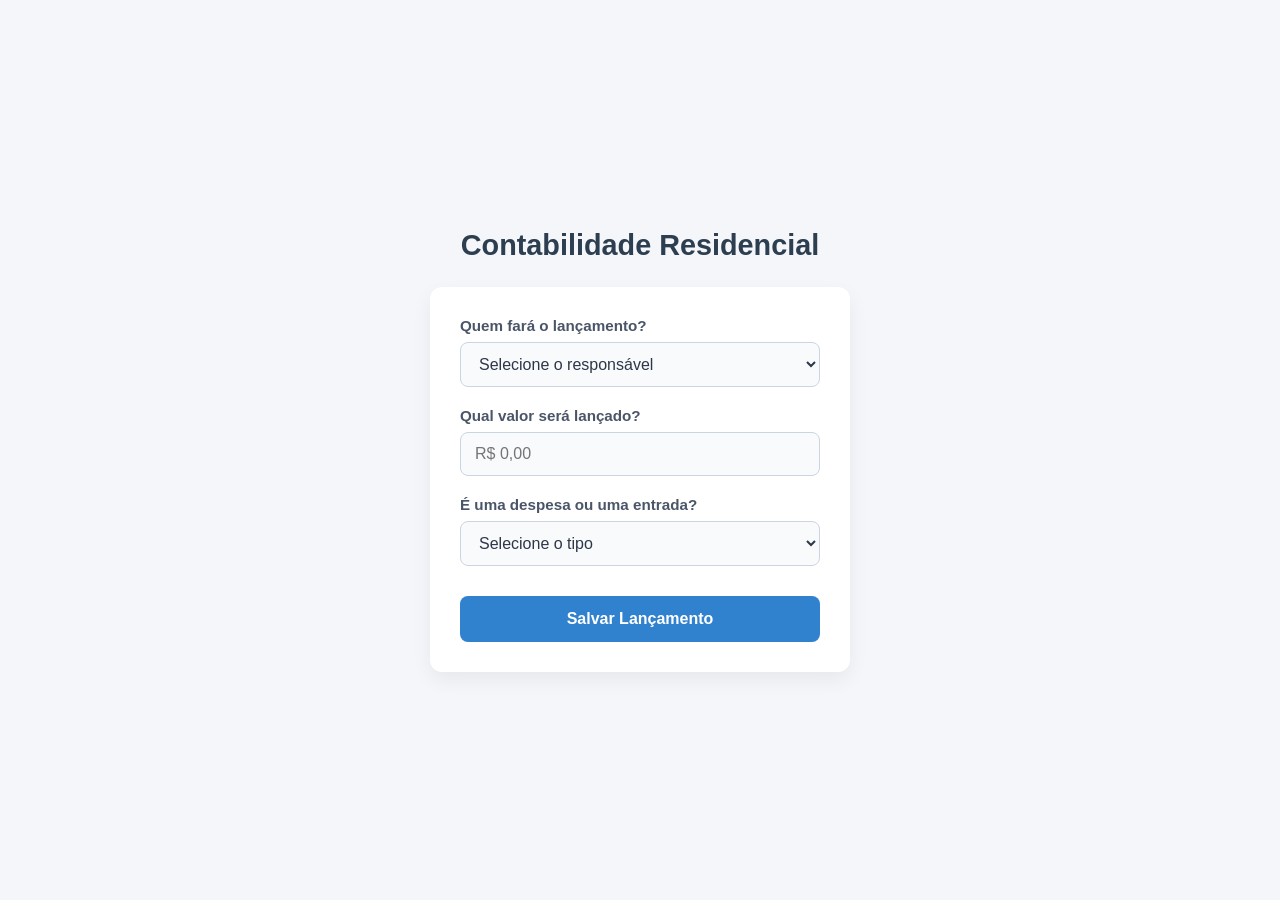
==== dashboard/index.html @ f48fa964 "Create HTML and CSS files" ====
<!DOCTYPE html>
<html lang="pt-BR">
<head>
    <meta charset="UTF-8">
    <meta name="viewport" content="width=device-width, initial-scale=1.0">
    <title>Contabilidade Residencial</title>
    <link rel="stylesheet" href="style.css">
</head>
<body>

    <header>
        <h1>Contabilidade Residencial</h1>
    </header>

    <main>
        <form>
            <!-- 1. Pergunta: Quem fará o lançamento? -->
            <div class="form-group">
                <label for="responsavel">Quem fará o lançamento?</label>
                <select id="responsavel" name="responsavel" required>
                    <option value="" disabled selected>Selecione o responsável</option>
                    <option value="morador_1">Morador 1</option>
                    <option value="morador_2">Morador 2</option>
                    <option value="outro">Outro</option>
                </select>
            </div>

            <!-- 2. Pergunta: Qual valor será lançado? -->
            <div class="form-group">
                <label for="valor">Qual valor será lançado?</label>
                <input type="number" id="valor" name="valor" step="0.01" min="0" placeholder="R$ 0,00" required>
            </div>

            <!-- 3. Pergunta: É uma despesa ou uma entrada? -->
            <div class="form-group">
                <label for="tipo_transacao">É uma despesa ou uma entrada?</label>
                <select id="tipo_transacao" name="tipo_transacao" required>
                    <option value="" disabled selected>Selecione o tipo</option>
                    <option value="entrada">Entrada</option>
                    <option value="despesa">Despesa</option>
                </select>
            </div>

            <button type="submit">Salvar Lançamento</button>
        </form>
    </main>

</body>
</html>
---- dashboard/style.css ----
/* Estilos Globais */
        * {
            margin: 0;
            padding: 0;
            box-sizing: border-box;
            font-family: 'Segoe UI', Tahoma, Geneva, Verdana, sans-serif;
        }

        body {
            background-color: #f4f6f9;
            color: #333;
            display: flex;
            flex-direction: column;
            align-items: center;
            justify-content: center;
            min-height: 100vh;
            padding: 20px;
        }

        /* Cabeçalho */
        header {
            margin-bottom: 25px;
            text-align: center;
        }

        header h1 {
            color: #2c3e50;
            font-size: 1.8rem;
        }

        /* Caixa Principal (Main) */
        main {
            background: #ffffff;
            width: 100%;
            max-width: 420px;
            padding: 30px;
            border-radius: 12px;
            box-shadow: 0 8px 20px rgba(0, 0, 0, 0.06);
        }

        /* Estrutura do Formutário */
        .form-group {
            margin-bottom: 20px;
        }

        label {
            display: block;
            font-weight: 600;
            margin-bottom: 8px;
            color: #4a5568;
            font-size: 0.95rem;
        }

        select, input[type="number"] {
            width: 100%;
            padding: 12px 14px;
            border: 1.5px solid #cbd5e0;
            border-radius: 8px;
            font-size: 1rem;
            color: #2d3748;
            background-color: #f8fafc;
            transition: all 0.2s ease-in-out;
            outline: none;
        }

        select:focus, input[type="number"]:focus {
            border-color: #3182ce;
            background-color: #ffffff;
            box-shadow: 0 0 0 3px rgba(49, 130, 206, 0.15);
        }

        /* Botão de Envio */
        button {
            width: 100%;
            padding: 14px;
            background-color: #3182ce;
            color: #ffffff;
            border: none;
            border-radius: 8px;
            font-size: 1rem;
            font-weight: 600;
            cursor: pointer;
            transition: background-color 0.2s ease-in-out;
            margin-top: 10px;
        }

        button:hover {
            background-color: #2b6cb0;
        }

        /* Responsividade para telas menores */
        @media (max-width: 480px) {
            main {
                padding: 20px;
            }
        }
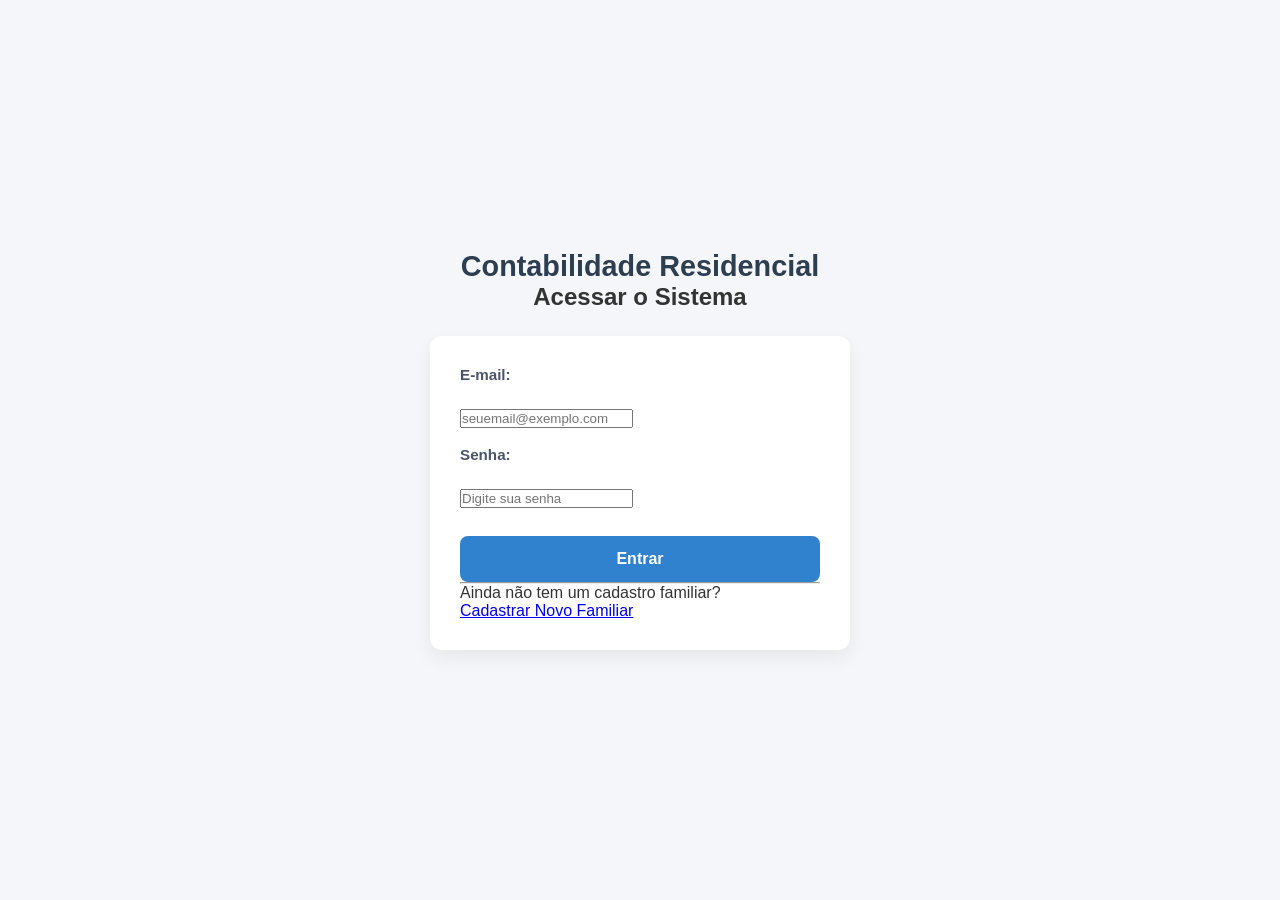
==== commit 262e1186: "Start HTML and PHP files" ====
--- a/dashboard/index.html
+++ b/dashboard/index.html
@@ -3,46 +3,43 @@
 <head>
     <meta charset="UTF-8">
     <meta name="viewport" content="width=device-width, initial-scale=1.0">
-    <title>Contabilidade Residencial</title>
+    <title>Login - Contabilidade Residencial</title>
     <link rel="stylesheet" href="style.css">
 </head>
 <body>
 
     <header>
         <h1>Contabilidade Residencial</h1>
+        <h2>Acessar o Sistema</h2>
     </header>
 
     <main>
-        <form>
-            <!-- 1. Pergunta: Quem fará o lançamento? -->
-            <div class="form-group">
-                <label for="responsavel">Quem fará o lançamento?</label>
-                <select id="responsavel" name="responsavel" required>
-                    <option value="" disabled selected>Selecione o responsável</option>
-                    <option value="morador_1">Morador 1</option>
-                    <option value="morador_2">Morador 2</option>
-                    <option value="outro">Outro</option>
-                </select>
+        <!-- Envia os dados de login para o PHP -->
+        <form action="cadastro.php" method="get">
+            
+            <!-- Identificador para o PHP tratar a autenticação -->
+            <input type="hidden" name="acao" value="login_usuario">
+
+            <div>
+                <label for="login_email">E-mail:</label><br>
+                <input type="email" id="login_email" name="email" placeholder="seuemail@exemplo.com" required>
             </div>
+            <br>
 
-            <!-- 2. Pergunta: Qual valor será lançado? -->
-            <div class="form-group">
-                <label for="valor">Qual valor será lançado?</label>
-                <input type="number" id="valor" name="valor" step="0.01" min="0" placeholder="R$ 0,00" required>
+            <div>
+                <label for="login_senha">Senha:</label><br>
+                <input type="password" id="login_senha" name="senha" placeholder="Digite sua senha" required>
             </div>
+            <br>
 
-            <!-- 3. Pergunta: É uma despesa ou uma entrada? -->
-            <div class="form-group">
-                <label for="tipo_transacao">É uma despesa ou uma entrada?</label>
-                <select id="tipo_transacao" name="tipo_transacao" required>
-                    <option value="" disabled selected>Selecione o tipo</option>
-                    <option value="entrada">Entrada</option>
-                    <option value="despesa">Despesa</option>
-                </select>
-            </div>
+            <button type="submit">Entrar</button>
+        </form>
 
-            <button type="submit">Salvar Lançamento</button>
-        </form>
+        <hr>
+
+        <!-- Link para a tela de Cadastro -->
+        <p>Ainda não tem um cadastro familiar?</p>
+        <a href="cadastro.html">Cadastrar Novo Familiar</a>
     </main>
 
 </body>
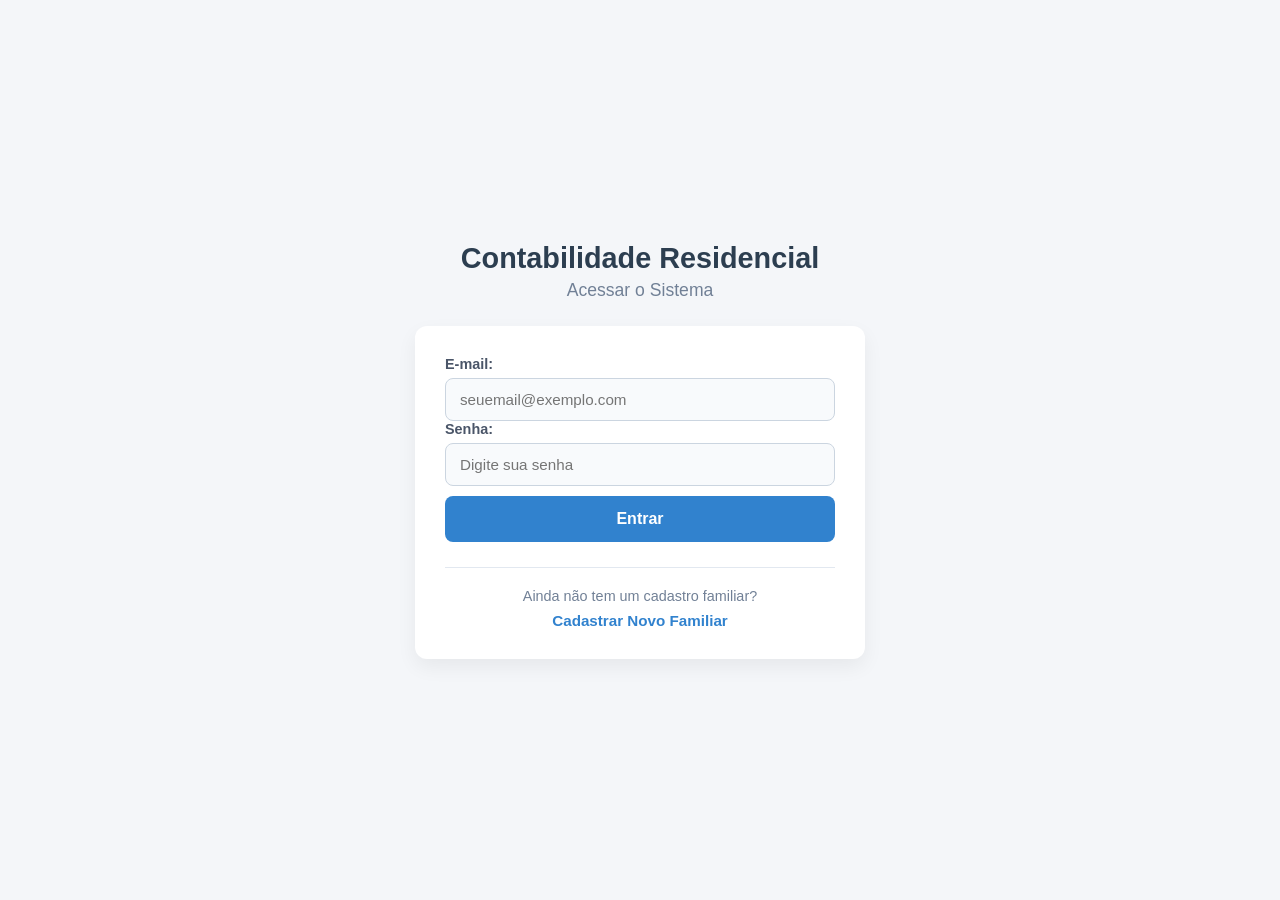
==== commit 81ba1821: "Criação de login.php para melhorar o sistema de login. Configuração do accounting.php para fazer os " ====
--- a/dashboard/index.html
+++ b/dashboard/index.html
@@ -15,7 +15,7 @@
 
     <main>
         <!-- Envia os dados de login para o PHP -->
-        <form action="cadastro.php" method="get">
+        <form action="login.php" method="post">
             
             <!-- Identificador para o PHP tratar a autenticação -->
             <input type="hidden" name="acao" value="login_usuario">
--- a/dashboard/style.css
+++ b/dashboard/style.css
@@ -1,96 +1,277 @@
-/* Estilos Globais */
-        * {
-            margin: 0;
-            padding: 0;
-            box-sizing: border-box;
-            font-family: 'Segoe UI', Tahoma, Geneva, Verdana, sans-serif;
-        }
-
-        body {
-            background-color: #f4f6f9;
-            color: #333;
-            display: flex;
-            flex-direction: column;
-            align-items: center;
-            justify-content: center;
-            min-height: 100vh;
-            padding: 20px;
-        }
-
-        /* Cabeçalho */
-        header {
-            margin-bottom: 25px;
-            text-align: center;
-        }
-
-        header h1 {
-            color: #2c3e50;
-            font-size: 1.8rem;
-        }
-
-        /* Caixa Principal (Main) */
-        main {
-            background: #ffffff;
-            width: 100%;
-            max-width: 420px;
-            padding: 30px;
-            border-radius: 12px;
-            box-shadow: 0 8px 20px rgba(0, 0, 0, 0.06);
-        }
-
-        /* Estrutura do Formutário */
-        .form-group {
-            margin-bottom: 20px;
-        }
-
-        label {
-            display: block;
-            font-weight: 600;
-            margin-bottom: 8px;
-            color: #4a5568;
-            font-size: 0.95rem;
-        }
-
-        select, input[type="number"] {
-            width: 100%;
-            padding: 12px 14px;
-            border: 1.5px solid #cbd5e0;
-            border-radius: 8px;
-            font-size: 1rem;
-            color: #2d3748;
-            background-color: #f8fafc;
-            transition: all 0.2s ease-in-out;
-            outline: none;
-        }
-
-        select:focus, input[type="number"]:focus {
-            border-color: #3182ce;
-            background-color: #ffffff;
-            box-shadow: 0 0 0 3px rgba(49, 130, 206, 0.15);
-        }
-
-        /* Botão de Envio */
-        button {
-            width: 100%;
-            padding: 14px;
-            background-color: #3182ce;
-            color: #ffffff;
-            border: none;
-            border-radius: 8px;
-            font-size: 1rem;
-            font-weight: 600;
-            cursor: pointer;
-            transition: background-color 0.2s ease-in-out;
-            margin-top: 10px;
-        }
-
-        button:hover {
-            background-color: #2b6cb0;
-        }
-
-        /* Responsividade para telas menores */
-        @media (max-width: 480px) {
-            main {
-                padding: 20px;
-            }
-        }+/* ==========================================================================
+   1. RESET E ESTILOS GLOBAIS
+   ========================================================================== */
+* {
+    margin: 0;
+    padding: 0;
+    box-sizing: border-box;
+    font-family: 'Segoe UI', Tahoma, Geneva, Verdana, sans-serif;
+}
+
+body {
+    background-color: #f4f6f9;
+    color: #333333;
+    display: flex;
+    flex-direction: column;
+    align-items: center;
+    justify-content: center;
+    min-height: 100vh;
+    padding: 20px;
+}
+
+/* ==========================================================================
+   2. CABEÇALHOS (HEADERS)
+   ========================================================================== */
+header {
+    margin-bottom: 25px;
+    text-align: center;
+}
+
+header h1 {
+    color: #2c3e50;
+    font-size: 1.8rem;
+}
+
+header h2 {
+    color: #718096;
+    font-size: 1.1rem;
+    font-weight: 500;
+    margin-top: 5px;
+}
+
+/* Header do Dashboard (Barra Superior) */
+header.top-bar {
+    width: 100%;
+    max-width: 900px;
+    background-color: #ffffff;
+    padding: 18px 25px;
+    border-radius: 12px;
+    box-shadow: 0 4px 12px rgba(0, 0, 0, 0.05);
+    display: flex;
+    justify-content: space-between;
+    align-items: center;
+    margin-bottom: 25px;
+}
+
+header.top-bar h1 {
+    font-size: 1.3rem;
+    color: #2c3e50;
+}
+
+.user-info {
+    font-size: 0.95rem;
+    color: #4a5568;
+}
+
+.user-name {
+    font-weight: bold;
+    color: #3182ce;
+}
+
+/* ==========================================================================
+   3. ESTRUTURA DE CARDS, CONTAINERS E MAIN
+   ========================================================================== */
+main {
+    background: #ffffff;
+    width: 100%;
+    max-width: 450px;
+    padding: 30px;
+    border-radius: 12px;
+    box-shadow: 0 8px 20px rgba(0, 0, 0, 0.06);
+}
+
+.container {
+    width: 100%;
+    max-width: 900px;
+    display: flex;
+    flex-direction: column;
+    gap: 25px;
+}
+
+.cards-grid {
+    display: grid;
+    grid-template-columns: repeat(auto-fit, minmax(250px, 1fr));
+    gap: 20px;
+}
+
+.card {
+    background: #ffffff;
+    padding: 25px;
+    border-radius: 12px;
+    box-shadow: 0 8px 20px rgba(0, 0, 0, 0.06);
+}
+
+.card h2 {
+    font-size: 1rem;
+    color: #718096;
+    margin-bottom: 12px;
+    text-transform: uppercase;
+    letter-spacing: 0.5px;
+}
+
+.card .valor {
+    font-size: 2rem;
+    font-weight: bold;
+}
+
+.valor.saldo {
+    color: #2f855a; /* Verde */
+}
+
+.valor.gastos {
+    color: #e53e3e; /* Vermelho */
+}
+
+/* ==========================================================================
+   4. FORMULÁRIOS E CAMPOS DE ENTRADA
+   ========================================================================== */
+.form-group {
+    margin-bottom: 20px;
+}
+
+fieldset {
+    border: 1px solid #e2e8f0;
+    border-radius: 8px;
+    padding: 18px;
+    margin-bottom: 15px;
+}
+
+legend {
+    padding: 0 8px;
+    font-weight: 600;
+    color: #2c3e50;
+    font-size: 0.95rem;
+}
+
+label {
+    display: block;
+    font-weight: 600;
+    margin-bottom: 6px;
+    color: #4a5568;
+    font-size: 0.9rem;
+}
+
+/* Campos de entrada e seleção */
+select, 
+input[type="number"],
+input[type="text"],
+input[type="email"],
+input[type="password"],
+input[type="tel"] {
+    width: 100%;
+    padding: 12px 14px;
+    border: 1.5px solid #cbd5e0;
+    border-radius: 8px;
+    font-size: 0.95rem;
+    color: #2d3748;
+    background-color: #f8fafc;
+    transition: all 0.2s ease-in-out;
+    outline: none;
+}
+
+select:focus, 
+input[type="number"]:focus,
+input[type="text"]:focus,
+input[type="email"]:focus,
+input[type="password"]:focus,
+input[type="tel"]:focus {
+    border-color: #3182ce;
+    background-color: #ffffff;
+    box-shadow: 0 0 0 3px rgba(49, 130, 206, 0.15);
+}
+
+/* Remove margens e tags <br> indesejadas em cadastros e logins */
+form br {
+    display: none;
+}
+
+form fieldset > div {
+    margin-bottom: 12px;
+}
+
+/* ==========================================================================
+   5. BOTÕES E LINKS
+   ========================================================================== */
+button {
+    width: 100%;
+    padding: 14px;
+    background-color: #3182ce;
+    color: #ffffff;
+    border: none;
+    border-radius: 8px;
+    font-size: 1rem;
+    font-weight: 600;
+    cursor: pointer;
+    transition: background-color 0.2s ease-in-out;
+    margin-top: 10px;
+}
+
+button:hover {
+    background-color: #2b6cb0;
+}
+
+.btn-link {
+    display: block;
+    text-align: center;
+    text-decoration: none;
+    width: 100%;
+    padding: 14px;
+    background-color: #3182ce;
+    color: #ffffff;
+    border-radius: 8px;
+    font-size: 1rem;
+    font-weight: 600;
+    transition: background-color 0.2s ease-in-out;
+}
+
+.btn-link:hover {
+    background-color: #2b6cb0;
+}
+
+/* Divisórias e links secundários */
+hr {
+    border: none;
+    border-top: 1px solid #e2e8f0;
+    margin: 25px 0 20px 0;
+}
+
+main p {
+    text-align: center;
+    color: #718096;
+    font-size: 0.9rem;
+    margin-bottom: 8px;
+}
+
+main a {
+    display: block;
+    text-align: center;
+    color: #3182ce;
+    font-weight: 600;
+    text-decoration: none;
+    font-size: 0.95rem;
+    transition: color 0.2s ease;
+}
+
+main a:hover {
+    color: #2b6cb0;
+    text-decoration: underline;
+}
+
+/* ==========================================================================
+   6. RESPONSIVIDADE
+   ========================================================================== */
+@media (max-width: 600px) {
+    body {
+        padding: 15px;
+    }
+
+    header.top-bar {
+        flex-direction: column;
+        gap: 10px;
+        text-align: center;
+    }
+
+    main {
+        padding: 20px;
+    }
+}
